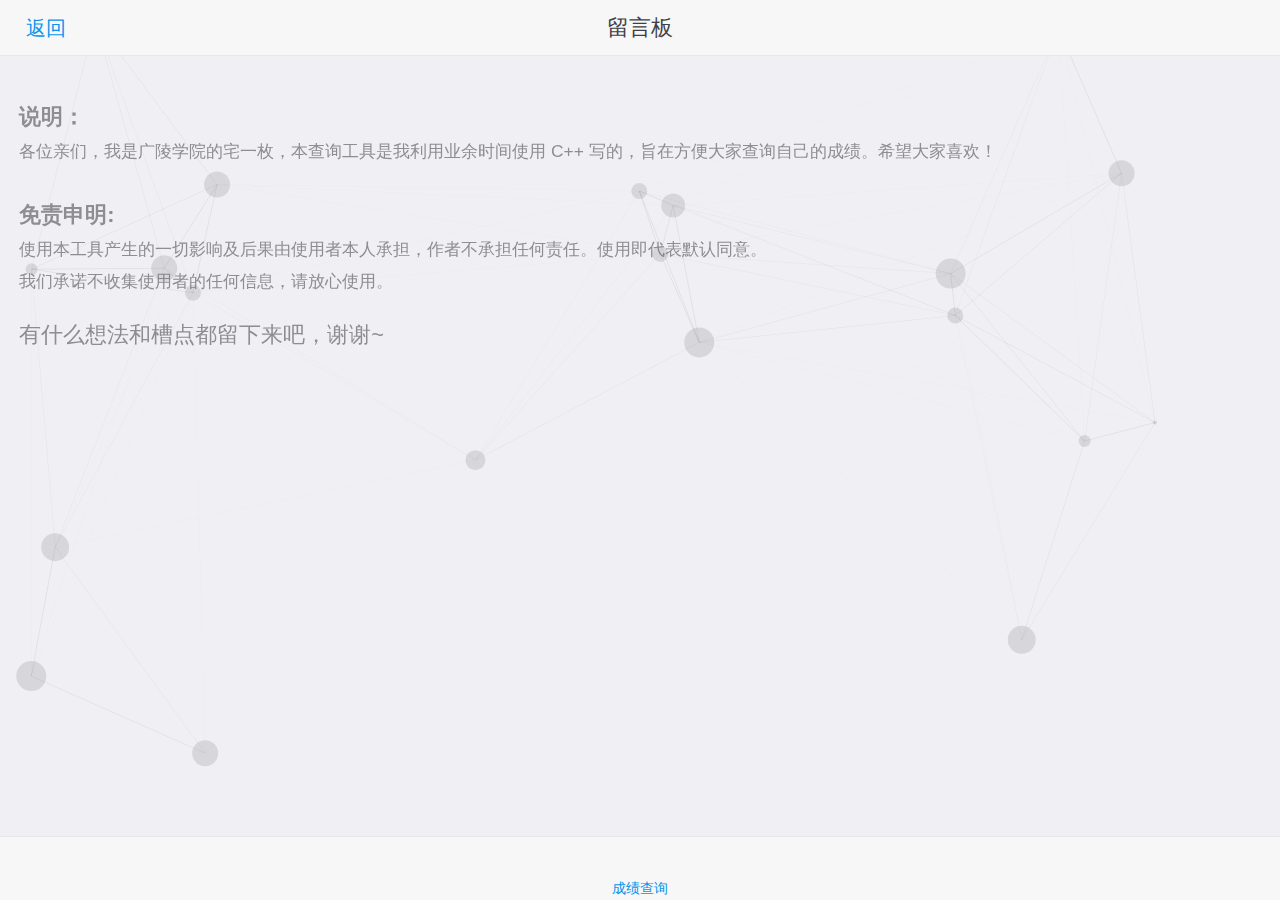
==== Web/Comments.html @ 9ed2dde1 "升级可以迁移到不同学校" ====
<!DOCTYPE html>
<html>
<head>
<meta charset="gb2312">
<meta http-equiv="X-UA-Compatible" content="IE=edge">
<title>���԰� - iEdon URP�������</title>
<meta name="viewport" content="initial-scale=1, maximum-scale=1">
<link rel="shortcut icon" href="/favicon.ico">
<meta name="apple-mobile-web-app-capable" content="yes">
<meta name="apple-mobile-web-app-status-bar-style" content="black">
<link rel="stylesheet" href="css/sm.min.css">
<link rel="stylesheet" href="css/sm-extend.min.css">
</head>
<body>
<div class="page-group">
	<div class="page">
		<header class="bar bar-nav">
		<button class="button button-link button-nav pull-left">
		<span class="icon icon-left"></span><a href="index.cgi">����</a></button>
		<h1 class="title">���԰�</h1>
		</header>
		<nav class="bar bar-tab">
		<a class="tab-item external active" href="index.cgi">
		<span class="icon icon-star"></span>
		<span class="tab-label">�ɼ���ѯ</span>
		</a>
		</nav>
		<canvas id="i_canvas" style="position:absolute;top:0;left:0;right:0;bottom:0"></canvas>
		<div class="content" style="opacity: 0.75;z-index:9999">
		<div class="content-block" style="overflow: hidden">
			<b>˵����</b><br />
			<small>��λ���ǣ����ǹ���ѧԺ��լһö������ѯ������������ҵ��ʱ��ʹ�� C++ д�ģ�ּ�ڷ����Ҳ�ѯ�Լ��ĳɼ���ϣ�����ϲ����</small>
			<br /><br />
			<b>��������:</b><br />
			<small>
			ʹ�ñ����߲�����һ��Ӱ�켰�����ʹ���߱��˳е������߲��е��κ����Ρ�ʹ�ü�����Ĭ��ͬ�⡣<br />
			���ǳ�ŵ���ռ�ʹ���ߵ��κ���Ϣ�������ʹ�á�<br />
			</small>
			<p>��ʲô�뷨�Ͳ۵㶼�������ɣ�лл~</p>
			<div class="external">
				<!-- ��˵���ۿ� start -->
				<div class="ds-thread" data-thread-key="1" data-title="���԰� - ����ѧԺ����ϵͳ" data-url="https://home.iedon.com/Comments.html"></div>
				<!-- ��˵���ۿ� end -->
				<!-- ��˵����JS���� start (һ����ҳֻ�����һ��) -->
				<script type="text/javascript">
				var duoshuoQuery = {short_name:"glxycf"};
					(function() {
						var ds = document.createElement('script');
						ds.type = 'text/javascript';ds.async = true;
						ds.src = (document.location.protocol == 'https:' ? 'https:' : 'http:') + '//static.duoshuo.com/embed.js';
						ds.charset = 'UTF-8';
						(document.getElementsByTagName('head')[0] 
						 || document.getElementsByTagName('body')[0]).appendChild(ds);
					})();
					</script>
				<!-- ��˵����JS���� end -->
			</div>
		</div>
	</div>
</div>
<script type='text/javascript' src='js/zepto.min.js' charset='utf-8'></script>
<script type='text/javascript' src='js/sm.min.js' charset='utf-8'></script>
<script type='text/javascript' src='js/sm-extend.min.js' charset='utf-8'></script>
<script type='text/javascript' src='js/URPScoreHelper.js' charset='gb2312'></script>
</body>
</html>
---- Web/css/sm-extend.min.css ----
/*!
 * =====================================================
 * SUI Mobile - http://m.sui.taobao.org/
 *
 * =====================================================
 */.photo-browser{position:absolute;left:0;top:0;width:100%;height:100%;z-index:10500}.photo-browser .bar-tab .tab-item .icon{width:14px;height:14px;margin-top:-5px}.photo-browser .bar-tab~.photo-browser-captions{bottom:52px;-webkit-transform:translate3d(0,0,0);transform:translate3d(0,0,0)}.photo-browser.photo-browser-in{display:block;-webkit-animation:photoBrowserIn .4s forwards;animation:photoBrowserIn .4s forwards}.photo-browser.photo-browser-out{display:block;-webkit-animation:photoBrowserOut .4s forwards;animation:photoBrowserOut .4s forwards}html.with-statusbar-overlay .photo-browser{height:-webkit-calc(100% - 1rem);height:calc(100% - 1rem);top:1rem}.popup>.photo-browser .navbar,.popup>.photo-browser .toolbar,body>.photo-browser .navbar,body>.photo-browser .toolbar{-webkit-transform:translate3d(0,0,0);transform:translate3d(0,0,0)}.photo-browser .page[data-page=photo-browser-slides]{background:0 0}.photo-browser .page{box-sizing:border-box;position:absolute;left:0;top:0;width:100%;height:100%;background:#efeff4}.photo-browser .view{overflow:hidden;box-sizing:border-box;position:relative;width:100%;height:100%;z-index:5000}.page[data-page=photo-browser-slides] .toolbar a{color:#4cd964}.photo-browser-popup{background:0 0}.photo-browser .navbar,.photo-browser .toolbar,.view[data-page=photo-browser-slides] .navbar,.view[data-page=photo-browser-slides] .toolbar{background:rgba(247,247,247,.95);-webkit-transition:.4s;transition:.4s}.view[data-page=photo-browser-slides] .page[data-page=photo-browser-slides] .navbar,.view[data-page=photo-browser-slides] .page[data-page=photo-browser-slides] .toolbar{-webkit-transform:translate3d(0,0,0);transform:translate3d(0,0,0)}.photo-browser-exposed .navbar,.photo-browser-exposed .toolbar{opacity:0;visibility:hidden;pointer-events:none}.photo-browser-exposed .photo-browser-swiper-container{background:#000}.photo-browser-of{margin:0 .25rem}.photo-browser-captions{pointer-events:none;position:absolute;left:0;width:100%;bottom:0;z-index:10;opacity:1;-webkit-transition:.4s;transition:.4s}.photo-browser-captions.photo-browser-captions-exposed{opacity:0}.toolbar~.photo-browser-captions{bottom:2.2rem;-webkit-transform:translate3d(0,0,0);transform:translate3d(0,0,0)}.photo-browser-exposed .toolbar~.photo-browser-captions{-webkit-transform:translate3d(0,2.2rem,0);transform:translate3d(0,2.2rem,0)}.toolbar~.photo-browser-captions.photo-browser-captions-exposed{transformt:ranslate3d(0,0,0)}.photo-browser-caption{box-sizing:border-box;-webkit-transition:.3s;transition:.3s;position:absolute;bottom:0;left:0;opacity:0;padding:.2rem .25px;width:100%;text-align:center;color:#fff;background:rgba(0,0,0,.8)}.photo-browser-caption:empty{display:none}.photo-browser-caption.photo-browser-caption-active{opacity:1}.photo-browser-captions-light .photo-browser-caption{background:rgba(255,255,255,.8);color:#3d4145}.photo-browser-exposed .photo-browser-caption{color:#fff;background:rgba(0,0,0,.8)}.photo-browser-swiper-container{position:absolute;left:0;top:0;width:100%;height:100%;overflow:hidden;background:#fff;-webkit-transition:.4s;transition:.4s}.photo-browser-swiper-wrapper{position:absolute;left:0;top:0;width:100%;height:100%;padding:0;display:-webkit-box;display:-webkit-flex;display:flex}.photo-browser-link-inactive{opacity:.3}.photo-browser-slide{width:100%;height:100%;position:relative;overflow:hidden;display:-webkit-box;display:-webkit-flex;display:flex;-webkit-box-pack:center;-webkit-justify-content:center;justify-content:center;-webkit-box-align:center;-webkit-align-items:center;align-items:center;-webkit-flex-shrink:0;flex-shrink:0;box-sizing:border-box}.photo-browser-slide.transitioning{-webkit-transition:.4s;transition:.4s}.photo-browser-slide span.photo-browser-zoom-container{width:100%;text-align:center;display:none}.photo-browser-slide img{width:auto;height:auto;max-width:100%;max-height:100%;display:none}.photo-browser-slide.swiper-slide-active span.photo-browser-zoom-container,.photo-browser-slide.swiper-slide-next span.photo-browser-zoom-container,.photo-browser-slide.swiper-slide-prev span.photo-browser-zoom-container{display:block}.photo-browser-slide.swiper-slide-active img,.photo-browser-slide.swiper-slide-next img,.photo-browser-slide.swiper-slide-prev img{display:inline}.photo-browser-slide.swiper-slide-active.photo-browser-slide-lazy .preloader,.photo-browser-slide.swiper-slide-next.photo-browser-slide-lazy .preloader,.photo-browser-slide.swiper-slide-prev.photo-browser-slide-lazy .preloader{display:block}.photo-browser-slide iframe{width:100%;height:100%}.photo-browser-slide .preloader{display:none;position:absolute;width:2.1rem;height:2.1rem;margin-left:-2.1rem;margin-top:-2.1rem;left:50%;top:50%}.photo-browser-dark .navbar,.photo-browser-dark .toolbar{background:rgba(30,30,30,.8);color:#fff}.photo-browser-dark .navbar:before,.photo-browser-dark .toolbar:before{display:none}.photo-browser-dark .navbar:after,.photo-browser-dark .toolbar:after{display:none}.photo-browser-dark .navbar a,.photo-browser-dark .toolbar a{color:#fff}.photo-browser-dark .photo-browser-swiper-container{background:#000}@-webkit-keyframes photoBrowserIn{0%{-webkit-transform:translate3d(0,0,0) scale(.5);transform:translate3d(0,0,0) scale(.5);opacity:0}100%{-webkit-transform:translate3d(0,0,0) scale(1);transform:translate3d(0,0,0) scale(1);opacity:1}}@keyframes photoBrowserIn{0%{-webkit-transform:translate3d(0,0,0) scale(.5);transform:translate3d(0,0,0) scale(.5);opacity:0}100%{-webkit-transform:translate3d(0,0,0) scale(1);transform:translate3d(0,0,0) scale(1);opacity:1}}@-webkit-keyframes photoBrowserOut{0%{-webkit-transform:translate3d(0,0,0) scale(1);transform:translate3d(0,0,0) scale(1);opacity:1}100%{-webkit-transform:translate3d(0,0,0) scale(.5);transform:translate3d(0,0,0) scale(.5);opacity:0}}@keyframes photoBrowserOut{0%{-webkit-transform:translate3d(0,0,0) scale(1);transform:translate3d(0,0,0) scale(1);opacity:1}100%{-webkit-transform:translate3d(0,0,0) scale(.5);transform:translate3d(0,0,0) scale(.5);opacity:0}}.swiper-container{margin:0 auto;position:relative;overflow:hidden;padding-bottom:30px;z-index:1}.swiper-container-no-flexbox .swiper-slide{float:left}.swiper-container-vertical>.swiper-wrapper{-webkit-box-orient:vertical;-webkit-flex-direction:column;flex-direction:column}.swiper-wrapper{position:relative;width:100%;height:100%;z-index:1;display:-webkit-box;display:-webkit-flex;display:flex;-webkit-transform-style:preserve-3d;-ms-transform-style:preserve-3d;transform-style:preserve-3d;-webkit-transition-property:-webkit-transform;transition-property:transform;box-sizing:content-box}.swiper-container-android .swiper-slide,.swiper-wrapper{-webkit-transform:translate3d(0,0,0);transform:translate3d(0,0,0)}.swiper-container-multirow>.swiper-wrapper{-webkit-box-lines:multiple;-moz-box-lines:multiple;-ms-fles-wrap:wrap;-webkit-flex-wrap:wrap;flex-wrap:wrap}.swiper-container-free-mode>.swiper-wrapper{-webkit-transition-timing-function:ease-out;transition-timing-function:ease-out;margin:0 auto}.swiper-slide{-webkit-transform-style:preserve-3d;-ms-transform-style:preserve-3d;transform-style:preserve-3d;-webkit-flex-shrink:0;-ms-flex:0 0 auto;-webkit-flex-shrink:0;flex-shrink:0;width:100%;height:100%;position:relative}.swiper-container .swiper-notification{position:absolute;left:0;top:0;pointer-events:none;opacity:0;z-index:-1000}.swiper-wp8-horizontal{touch-action:pan-y}.swiper-wp8-vertical{touch-action:pan-x}.swiper-button-next,.swiper-button-prev{position:absolute;top:50%;width:27px;height:44px;margin-top:-22px;z-index:10;cursor:pointer;background-size:27px 44px;background-position:center;background-repeat:no-repeat}.swiper-button-next.swiper-button-disabled,.swiper-button-prev.swiper-button-disabled{opacity:.35;cursor:auto;pointer-events:none}.swiper-button-prev,.swiper-container-rtl .swiper-button-next{background-image:url("data:image/svg+xml;charset=utf-8,%3Csvg%20xmlns%3D'http%3A%2F%2Fwww.w3.org%2F2000%2Fsvg'%20viewBox%3D'0%200%2027%2044'%3E%3Cpath%20d%3D'M0%2C22L22%2C0l2.1%2C2.1L4.2%2C22l19.9%2C19.9L22%2C44L0%2C22L0%2C22L0%2C22z'%20fill%3D'%23007aff'%2F%3E%3C%2Fsvg%3E");left:10px;right:auto}.swiper-button-next,.swiper-container-rtl .swiper-button-prev{background-image:url("data:image/svg+xml;charset=utf-8,%3Csvg%20xmlns%3D'http%3A%2F%2Fwww.w3.org%2F2000%2Fsvg'%20viewBox%3D'0%200%2027%2044'%3E%3Cpath%20d%3D'M27%2C22L27%2C22L5%2C44l-2.1-2.1L22.8%2C22L2.9%2C2.1L5%2C0L27%2C22L27%2C22z'%20fill%3D'%23007aff'%2F%3E%3C%2Fsvg%3E");right:10px;left:auto}.swiper-pagination{position:absolute;text-align:center;-webkit-transition:.3s;transition:.3s;-webkit-transform:translate3d(0,0,0);transform:translate3d(0,0,0);z-index:10}.swiper-pagination.swiper-pagination-hidden{opacity:0}.swiper-pagination-bullet{width:8px;height:8px;display:inline-block;border-radius:100%;background:#000;opacity:.2}.swiper-pagination-bullet-active{opacity:1;background:#007aff}.swiper-container-vertical>.swiper-pagination{right:10px;top:50%;-webkit-transform:translate3d(0,-50%,0);transform:translate3d(0,-50%,0)}.swiper-container-vertical>.swiper-pagination .swiper-pagination-bullet{margin:5px 0;display:block}.swiper-container-horizontal>.swiper-pagination{bottom:10px;left:0;width:100%}.swiper-container-horizontal>.swiper-pagination .swiper-pagination-bullet{margin:0 5px}.swiper-container-3d{-webkit-perspective:1200px;-o-perspective:1200px;perspective:1200px}.swiper-container-3d .swiper-cube-shadow,.swiper-container-3d .swiper-slide,.swiper-container-3d .swiper-slide-shadow-bottom,.swiper-container-3d .swiper-slide-shadow-left,.swiper-container-3d .swiper-slide-shadow-right,.swiper-container-3d .swiper-slide-shadow-top,.swiper-container-3d .swiper-wrapper{-webkit-transform-style:preserve-3d;-ms-transform-style:preserve-3d;transform-style:preserve-3d}.swiper-container-3d .swiper-slide-shadow-bottom,.swiper-container-3d .swiper-slide-shadow-left,.swiper-container-3d .swiper-slide-shadow-right,.swiper-container-3d .swiper-slide-shadow-top{position:absolute;left:0;top:0;width:100%;height:100%;pointer-events:none;z-index:10}.swiper-container-3d .swiper-slide-shadow-left{background-image:-webkit-gradient(linear,left top,right top,from(rgba(0,0,0,.5)),to(rgba(0,0,0,0)));background-image:-webkit-linear-gradient(right,rgba(0,0,0,.5),rgba(0,0,0,0));background-image:linear-gradient(to left,rgba(0,0,0,.5),rgba(0,0,0,0))}.swiper-container-3d .swiper-slide-shadow-right{background-image:-webkit-gradient(linear,right top,left top,from(rgba(0,0,0,.5)),to(rgba(0,0,0,0)));background-image:-webkit-linear-gradient(left,rgba(0,0,0,.5),rgba(0,0,0,0));background-image:linear-gradient(to right,rgba(0,0,0,.5),rgba(0,0,0,0))}.swiper-container-3d .swiper-slide-shadow-top{background-image:-webkit-gradient(linear,left top,left bottom,from(rgba(0,0,0,.5)),to(rgba(0,0,0,0)));background-image:-webkit-linear-gradient(bottom,rgba(0,0,0,.5),rgba(0,0,0,0));background-image:linear-gradient(to top,rgba(0,0,0,.5),rgba(0,0,0,0))}.swiper-container-3d .swiper-slide-shadow-bottom{background-image:-webkit-gradient(linear,left bottom,left top,from(rgba(0,0,0,.5)),to(rgba(0,0,0,0)));background-image:-webkit-linear-gradient(top,rgba(0,0,0,.5),rgba(0,0,0,0));background-image:linear-gradient(to bottom,rgba(0,0,0,.5),rgba(0,0,0,0))}.swiper-container-coverflow .swiper-wrapper{-ms-perspective:1200px}.swiper-container-fade.swiper-container-free-mode .swiper-slide{-webkit-transition-timing-function:ease-out;transition-timing-function:ease-out}.swiper-container-fade .swiper-slide{pointer-events:none}.swiper-container-fade .swiper-slide-active{pointer-events:auto}.swiper-container-cube{overflow:visible}.swiper-container-cube .swiper-slide{pointer-events:none;visibility:hidden;-webkit-transform-origin:0 0;transform-origin:0 0;-webkit-backface-visibility:hidden;-ms-backface-visibility:hidden;backface-visibility:hidden;width:100%;height:100%}.swiper-container-cube.swiper-container-rtl .swiper-slide{-webkit-transform-origin:100% 0;transform-origin:100% 0}.swiper-container-cube .swiper-slide-active,.swiper-container-cube .swiper-slide-next,.swiper-container-cube .swiper-slide-next+.swiper-slide,.swiper-container-cube .swiper-slide-prev{pointer-events:auto;visibility:visible}.swiper-container-cube .swiper-cube-shadow{position:absolute;left:0;bottom:0;width:100%;height:100%;background:#000;opacity:.6;-webkit-filter:blur(50px);filter:blur(50px)}.swiper-container-cube.swiper-container-vertical .swiper-cube-shadow{z-index:0}.swiper-scrollbar{border-radius:10px;position:relative;-ms-touch-action:none;background:rgba(0,0,0,.1)}.swiper-container-horizontal>.swiper-scrollbar{position:absolute;left:1%;bottom:3px;z-index:50;height:5px;width:98%}.swiper-container-vertical>.swiper-scrollbar{position:absolute;right:3px;top:1%;z-index:50;width:5px;height:98%}.swiper-scrollbar-drag{height:100%;width:100%;position:relative;background:rgba(0,0,0,.5);border-radius:10px;left:0;top:0}.swiper-scrollbar-cursor-drag{cursor:move}.swiper-slide .preloader{width:42px;height:42px;position:absolute;left:50%;top:50%;margin-left:-21px;margin-top:-21px;z-index:10}.swiper-slide img{display:block}
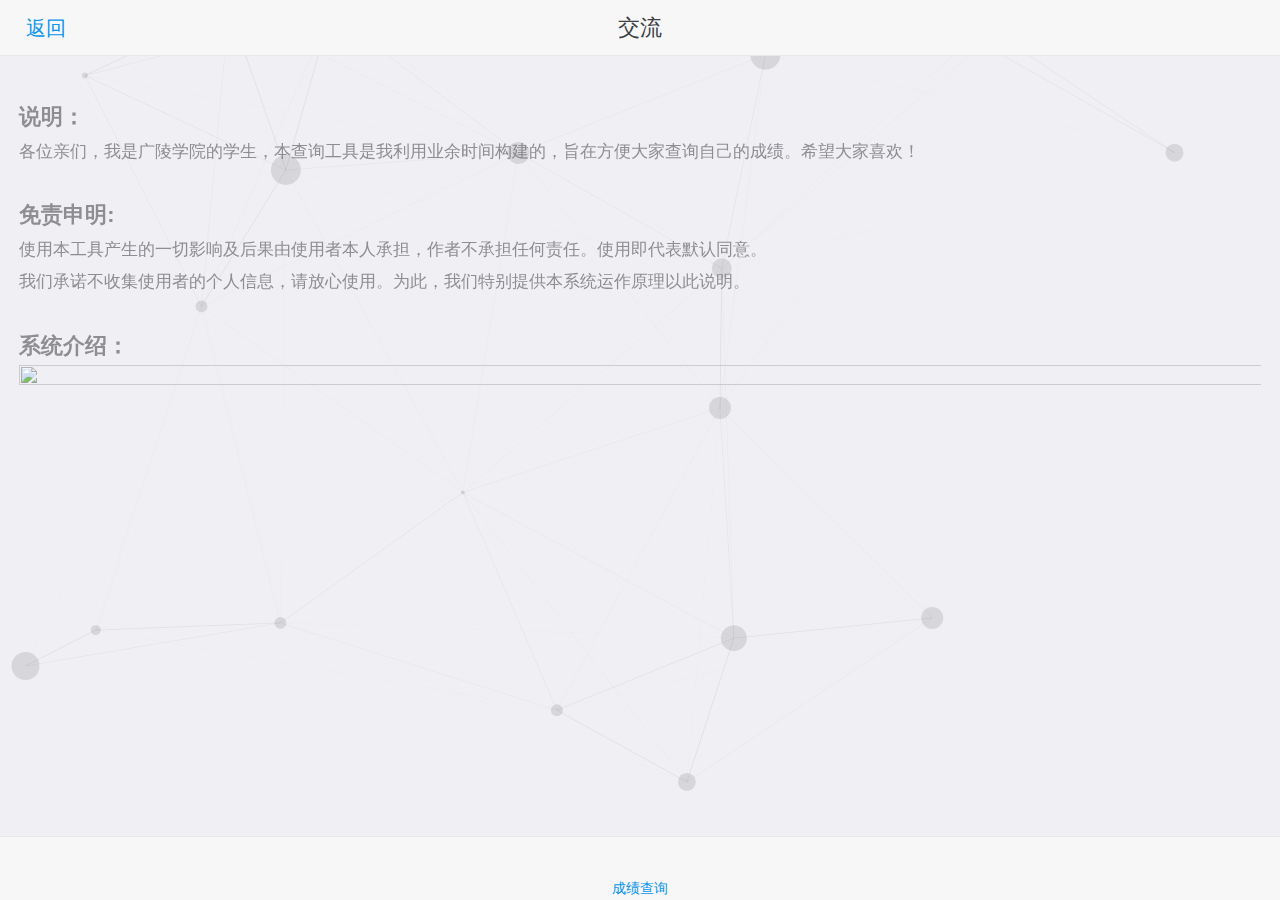
==== commit 08ba867d: "修复BUG" ====
--- a/Web/Comments.html
+++ b/Web/Comments.html
@@ -3,7 +3,7 @@
 <head>
 <meta charset="gb2312">
 <meta http-equiv="X-UA-Compatible" content="IE=edge">
-<title>���԰� - iEdon URP�������</title>
+<title>���� - Ψ��С����</title>
 <meta name="viewport" content="initial-scale=1, maximum-scale=1">
 <link rel="shortcut icon" href="/favicon.ico">
 <meta name="apple-mobile-web-app-capable" content="yes">
@@ -16,8 +16,8 @@
 	<div class="page">
 		<header class="bar bar-nav">
 		<button class="button button-link button-nav pull-left">
-		<span class="icon icon-left"></span><a href="index.cgi">����</a></button>
-		<h1 class="title">���԰�</h1>
+		<span class="icon icon-left"></span><a class="external" href="index.cgi">����</a></button>
+		<h1 class="title">����</h1>
 		</header>
 		<nav class="bar bar-tab">
 		<a class="tab-item external active" href="index.cgi">
@@ -29,38 +29,38 @@
 		<div class="content" style="opacity: 0.75;z-index:9999">
 		<div class="content-block" style="overflow: hidden">
 			<b>˵����</b><br />
-			<small>��λ���ǣ����ǹ���ѧԺ��լһö������ѯ������������ҵ��ʱ��ʹ�� C++ д�ģ�ּ�ڷ����Ҳ�ѯ�Լ��ĳɼ���ϣ�����ϲ����</small>
+			<small>��λ���ǣ����ǹ���ѧԺ��ѧ��������ѯ������������ҵ��ʱ�乹���ģ�ּ�ڷ����Ҳ�ѯ�Լ��ĳɼ���ϣ�����ϲ����</small>
 			<br /><br />
 			<b>��������:</b><br />
 			<small>
 			ʹ�ñ����߲�����һ��Ӱ�켰�����ʹ���߱��˳е������߲��е��κ����Ρ�ʹ�ü�����Ĭ��ͬ�⡣<br />
-			���ǳ�ŵ���ռ�ʹ���ߵ��κ���Ϣ�������ʹ�á�<br />
+			���ǳ�ŵ���ռ�ʹ���ߵĸ�����Ϣ�������ʹ�á�Ϊ�ˣ������ر��ṩ��ϵͳ����ԭ���Դ�˵����<br />
 			</small>
+			<br />
+			<b>ϵͳ���ܣ�</b><br />
+			<a href="/WORKING.png"><img src="/WORKING.png" height="651" width="1350" style="display:inline-block;height:auto;max-width:100%"/></a>
+			<br />
 			<p>��ʲô�뷨�Ͳ۵㶼�������ɣ�лл~</p>
 			<div class="external">
-				<!-- ��˵���ۿ� start -->
-				<div class="ds-thread" data-thread-key="1" data-title="���԰� - ����ѧԺ����ϵͳ" data-url="https://home.iedon.com/Comments.html"></div>
-				<!-- ��˵���ۿ� end -->
-				<!-- ��˵����JS���� start (һ����ҳֻ�����һ��) -->
-				<script type="text/javascript">
-				var duoshuoQuery = {short_name:"glxycf"};
-					(function() {
-						var ds = document.createElement('script');
-						ds.type = 'text/javascript';ds.async = true;
-						ds.src = (document.location.protocol == 'https:' ? 'https:' : 'http:') + '//static.duoshuo.com/embed.js';
-						ds.charset = 'UTF-8';
-						(document.getElementsByTagName('head')[0] 
-						 || document.getElementsByTagName('body')[0]).appendChild(ds);
-					})();
-					</script>
-				<!-- ��˵����JS���� end -->
+				<div id="cloud-tie-wrapper" class="cloud-tie-wrapper" style="z-index:999999"></div>
+				<script src="https://img1.cache.netease.com/f2e/tie/yun/sdk/loader.js"></script>
+				<script>
+				  var cloudTieConfig = {
+					url: document.location.href, 
+					sourceId: "",
+					productKey: "d6d8e1908d684c82a6154ee32f52dc61",
+					target: "cloud-tie-wrapper"
+				  };
+				  var yunManualLoad = true;
+				  Tie.loader("aHR0cHM6Ly9hcGkuZ2VudGllLjE2My5jb20vbW9iaWxlL2xpdmVzY3JpcHQuaHRtbA==", true);
+				</script>
 			</div>
 		</div>
 	</div>
 </div>
 <script type='text/javascript' src='js/zepto.min.js' charset='utf-8'></script>
+<script type='text/javascript' src='js/URPScoreHelper.js' charset='gb2312'></script>
 <script type='text/javascript' src='js/sm.min.js' charset='utf-8'></script>
 <script type='text/javascript' src='js/sm-extend.min.js' charset='utf-8'></script>
-<script type='text/javascript' src='js/URPScoreHelper.js' charset='gb2312'></script>
 </body>
 </html>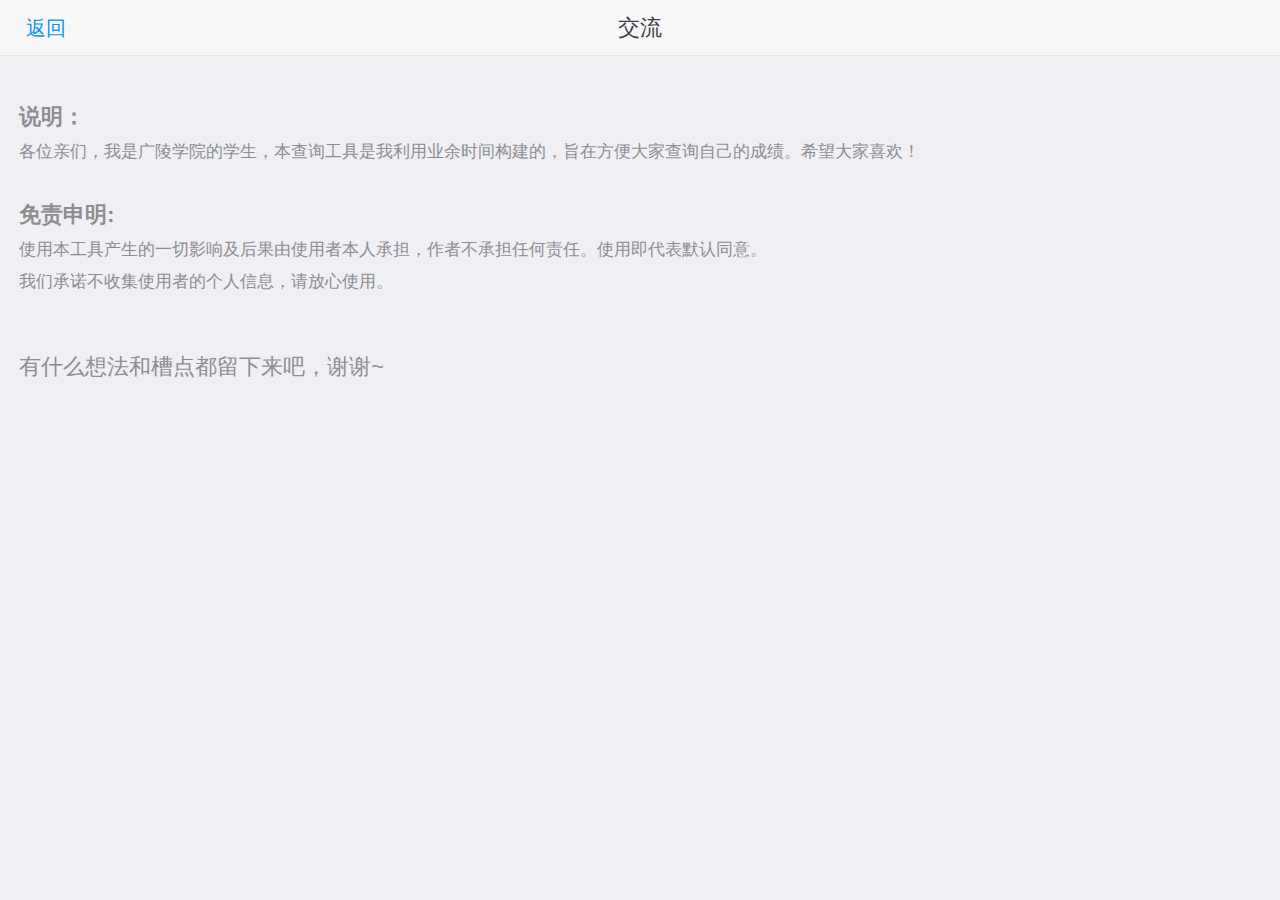
==== commit 46a46509: "优化结构" ====
--- a/Web/Comments.html
+++ b/Web/Comments.html
@@ -19,13 +19,6 @@
 		<span class="icon icon-left"></span><a class="external" href="index.cgi">����</a></button>
 		<h1 class="title">����</h1>
 		</header>
-		<nav class="bar bar-tab">
-		<a class="tab-item external active" href="index.cgi">
-		<span class="icon icon-star"></span>
-		<span class="tab-label">�ɼ���ѯ</span>
-		</a>
-		</nav>
-		<canvas id="i_canvas" style="position:absolute;top:0;left:0;right:0;bottom:0"></canvas>
 		<div class="content" style="opacity: 0.75;z-index:9999">
 		<div class="content-block" style="overflow: hidden">
 			<b>˵����</b><br />
@@ -34,27 +27,15 @@
 			<b>��������:</b><br />
 			<small>
 			ʹ�ñ����߲�����һ��Ӱ�켰�����ʹ���߱��˳е������߲��е��κ����Ρ�ʹ�ü�����Ĭ��ͬ�⡣<br />
-			���ǳ�ŵ���ռ�ʹ���ߵĸ�����Ϣ�������ʹ�á�Ϊ�ˣ������ر��ṩ��ϵͳ����ԭ���Դ�˵����<br />
+			���ǳ�ŵ���ռ�ʹ���ߵĸ�����Ϣ�������ʹ�á�<br />
 			</small>
 			<br />
-			<b>ϵͳ���ܣ�</b><br />
-			<a href="/WORKING.png"><img src="/WORKING.png" height="651" width="1350" style="display:inline-block;height:auto;max-width:100%"/></a>
-			<br />
 			<p>��ʲô�뷨�Ͳ۵㶼�������ɣ�лл~</p>
-			<div class="external">
-				<div id="cloud-tie-wrapper" class="cloud-tie-wrapper" style="z-index:999999"></div>
-				<script src="https://img1.cache.netease.com/f2e/tie/yun/sdk/loader.js"></script>
-				<script>
-				  var cloudTieConfig = {
-					url: document.location.href, 
-					sourceId: "",
-					productKey: "d6d8e1908d684c82a6154ee32f52dc61",
-					target: "cloud-tie-wrapper"
-				  };
-				  var yunManualLoad = true;
-				  Tie.loader("aHR0cHM6Ly9hcGkuZ2VudGllLjE2My5jb20vbW9iaWxlL2xpdmVzY3JpcHQuaHRtbA==", true);
-				</script>
-			</div>
+			<!--WAP��-->
+			<div id="SOHUCS" sid="COMMENTS" ></div>
+			<script id="changyan_mobile_js" charset="utf-8" type="text/javascript" 
+			src="http://changyan.sohu.com/upload/mobile/wap-js/changyan_mobile.js?client_id=cyt4tiNNC&conf=prod_e775fafab508641476182f98d67ee4b6">
+			</script>
 		</div>
 	</div>
 </div>
--- a/Web/css/sm-extend.min.css
+++ b/Web/css/sm-extend.min.css
@@ -1,6 +1 @@
-/*!
- * =====================================================
- * SUI Mobile - http://m.sui.taobao.org/
- *
- * =====================================================
- */.photo-browser{position:absolute;left:0;top:0;width:100%;height:100%;z-index:10500}.photo-browser .bar-tab .tab-item .icon{width:14px;height:14px;margin-top:-5px}.photo-browser .bar-tab~.photo-browser-captions{bottom:52px;-webkit-transform:translate3d(0,0,0);transform:translate3d(0,0,0)}.photo-browser.photo-browser-in{display:block;-webkit-animation:photoBrowserIn .4s forwards;animation:photoBrowserIn .4s forwards}.photo-browser.photo-browser-out{display:block;-webkit-animation:photoBrowserOut .4s forwards;animation:photoBrowserOut .4s forwards}html.with-statusbar-overlay .photo-browser{height:-webkit-calc(100% - 1rem);height:calc(100% - 1rem);top:1rem}.popup>.photo-browser .navbar,.popup>.photo-browser .toolbar,body>.photo-browser .navbar,body>.photo-browser .toolbar{-webkit-transform:translate3d(0,0,0);transform:translate3d(0,0,0)}.photo-browser .page[data-page=photo-browser-slides]{background:0 0}.photo-browser .page{box-sizing:border-box;position:absolute;left:0;top:0;width:100%;height:100%;background:#efeff4}.photo-browser .view{overflow:hidden;box-sizing:border-box;position:relative;width:100%;height:100%;z-index:5000}.page[data-page=photo-browser-slides] .toolbar a{color:#4cd964}.photo-browser-popup{background:0 0}.photo-browser .navbar,.photo-browser .toolbar,.view[data-page=photo-browser-slides] .navbar,.view[data-page=photo-browser-slides] .toolbar{background:rgba(247,247,247,.95);-webkit-transition:.4s;transition:.4s}.view[data-page=photo-browser-slides] .page[data-page=photo-browser-slides] .navbar,.view[data-page=photo-browser-slides] .page[data-page=photo-browser-slides] .toolbar{-webkit-transform:translate3d(0,0,0);transform:translate3d(0,0,0)}.photo-browser-exposed .navbar,.photo-browser-exposed .toolbar{opacity:0;visibility:hidden;pointer-events:none}.photo-browser-exposed .photo-browser-swiper-container{background:#000}.photo-browser-of{margin:0 .25rem}.photo-browser-captions{pointer-events:none;position:absolute;left:0;width:100%;bottom:0;z-index:10;opacity:1;-webkit-transition:.4s;transition:.4s}.photo-browser-captions.photo-browser-captions-exposed{opacity:0}.toolbar~.photo-browser-captions{bottom:2.2rem;-webkit-transform:translate3d(0,0,0);transform:translate3d(0,0,0)}.photo-browser-exposed .toolbar~.photo-browser-captions{-webkit-transform:translate3d(0,2.2rem,0);transform:translate3d(0,2.2rem,0)}.toolbar~.photo-browser-captions.photo-browser-captions-exposed{transformt:ranslate3d(0,0,0)}.photo-browser-caption{box-sizing:border-box;-webkit-transition:.3s;transition:.3s;position:absolute;bottom:0;left:0;opacity:0;padding:.2rem .25px;width:100%;text-align:center;color:#fff;background:rgba(0,0,0,.8)}.photo-browser-caption:empty{display:none}.photo-browser-caption.photo-browser-caption-active{opacity:1}.photo-browser-captions-light .photo-browser-caption{background:rgba(255,255,255,.8);color:#3d4145}.photo-browser-exposed .photo-browser-caption{color:#fff;background:rgba(0,0,0,.8)}.photo-browser-swiper-container{position:absolute;left:0;top:0;width:100%;height:100%;overflow:hidden;background:#fff;-webkit-transition:.4s;transition:.4s}.photo-browser-swiper-wrapper{position:absolute;left:0;top:0;width:100%;height:100%;padding:0;display:-webkit-box;display:-webkit-flex;display:flex}.photo-browser-link-inactive{opacity:.3}.photo-browser-slide{width:100%;height:100%;position:relative;overflow:hidden;display:-webkit-box;display:-webkit-flex;display:flex;-webkit-box-pack:center;-webkit-justify-content:center;justify-content:center;-webkit-box-align:center;-webkit-align-items:center;align-items:center;-webkit-flex-shrink:0;flex-shrink:0;box-sizing:border-box}.photo-browser-slide.transitioning{-webkit-transition:.4s;transition:.4s}.photo-browser-slide span.photo-browser-zoom-container{width:100%;text-align:center;display:none}.photo-browser-slide img{width:auto;height:auto;max-width:100%;max-height:100%;display:none}.photo-browser-slide.swiper-slide-active span.photo-browser-zoom-container,.photo-browser-slide.swiper-slide-next span.photo-browser-zoom-container,.photo-browser-slide.swiper-slide-prev span.photo-browser-zoom-container{display:block}.photo-browser-slide.swiper-slide-active img,.photo-browser-slide.swiper-slide-next img,.photo-browser-slide.swiper-slide-prev img{display:inline}.photo-browser-slide.swiper-slide-active.photo-browser-slide-lazy .preloader,.photo-browser-slide.swiper-slide-next.photo-browser-slide-lazy .preloader,.photo-browser-slide.swiper-slide-prev.photo-browser-slide-lazy .preloader{display:block}.photo-browser-slide iframe{width:100%;height:100%}.photo-browser-slide .preloader{display:none;position:absolute;width:2.1rem;height:2.1rem;margin-left:-2.1rem;margin-top:-2.1rem;left:50%;top:50%}.photo-browser-dark .navbar,.photo-browser-dark .toolbar{background:rgba(30,30,30,.8);color:#fff}.photo-browser-dark .navbar:before,.photo-browser-dark .toolbar:before{display:none}.photo-browser-dark .navbar:after,.photo-browser-dark .toolbar:after{display:none}.photo-browser-dark .navbar a,.photo-browser-dark .toolbar a{color:#fff}.photo-browser-dark .photo-browser-swiper-container{background:#000}@-webkit-keyframes photoBrowserIn{0%{-webkit-transform:translate3d(0,0,0) scale(.5);transform:translate3d(0,0,0) scale(.5);opacity:0}100%{-webkit-transform:translate3d(0,0,0) scale(1);transform:translate3d(0,0,0) scale(1);opacity:1}}@keyframes photoBrowserIn{0%{-webkit-transform:translate3d(0,0,0) scale(.5);transform:translate3d(0,0,0) scale(.5);opacity:0}100%{-webkit-transform:translate3d(0,0,0) scale(1);transform:translate3d(0,0,0) scale(1);opacity:1}}@-webkit-keyframes photoBrowserOut{0%{-webkit-transform:translate3d(0,0,0) scale(1);transform:translate3d(0,0,0) scale(1);opacity:1}100%{-webkit-transform:translate3d(0,0,0) scale(.5);transform:translate3d(0,0,0) scale(.5);opacity:0}}@keyframes photoBrowserOut{0%{-webkit-transform:translate3d(0,0,0) scale(1);transform:translate3d(0,0,0) scale(1);opacity:1}100%{-webkit-transform:translate3d(0,0,0) scale(.5);transform:translate3d(0,0,0) scale(.5);opacity:0}}.swiper-container{margin:0 auto;position:relative;overflow:hidden;padding-bottom:30px;z-index:1}.swiper-container-no-flexbox .swiper-slide{float:left}.swiper-container-vertical>.swiper-wrapper{-webkit-box-orient:vertical;-webkit-flex-direction:column;flex-direction:column}.swiper-wrapper{position:relative;width:100%;height:100%;z-index:1;display:-webkit-box;display:-webkit-flex;display:flex;-webkit-transform-style:preserve-3d;-ms-transform-style:preserve-3d;transform-style:preserve-3d;-webkit-transition-property:-webkit-transform;transition-property:transform;box-sizing:content-box}.swiper-container-android .swiper-slide,.swiper-wrapper{-webkit-transform:translate3d(0,0,0);transform:translate3d(0,0,0)}.swiper-container-multirow>.swiper-wrapper{-webkit-box-lines:multiple;-moz-box-lines:multiple;-ms-fles-wrap:wrap;-webkit-flex-wrap:wrap;flex-wrap:wrap}.swiper-container-free-mode>.swiper-wrapper{-webkit-transition-timing-function:ease-out;transition-timing-function:ease-out;margin:0 auto}.swiper-slide{-webkit-transform-style:preserve-3d;-ms-transform-style:preserve-3d;transform-style:preserve-3d;-webkit-flex-shrink:0;-ms-flex:0 0 auto;-webkit-flex-shrink:0;flex-shrink:0;width:100%;height:100%;position:relative}.swiper-container .swiper-notification{position:absolute;left:0;top:0;pointer-events:none;opacity:0;z-index:-1000}.swiper-wp8-horizontal{touch-action:pan-y}.swiper-wp8-vertical{touch-action:pan-x}.swiper-button-next,.swiper-button-prev{position:absolute;top:50%;width:27px;height:44px;margin-top:-22px;z-index:10;cursor:pointer;background-size:27px 44px;background-position:center;background-repeat:no-repeat}.swiper-button-next.swiper-button-disabled,.swiper-button-prev.swiper-button-disabled{opacity:.35;cursor:auto;pointer-events:none}.swiper-button-prev,.swiper-container-rtl .swiper-button-next{background-image:url("data:image/svg+xml;charset=utf-8,%3Csvg%20xmlns%3D'http%3A%2F%2Fwww.w3.org%2F2000%2Fsvg'%20viewBox%3D'0%200%2027%2044'%3E%3Cpath%20d%3D'M0%2C22L22%2C0l2.1%2C2.1L4.2%2C22l19.9%2C19.9L22%2C44L0%2C22L0%2C22L0%2C22z'%20fill%3D'%23007aff'%2F%3E%3C%2Fsvg%3E");left:10px;right:auto}.swiper-button-next,.swiper-container-rtl .swiper-button-prev{background-image:url("data:image/svg+xml;charset=utf-8,%3Csvg%20xmlns%3D'http%3A%2F%2Fwww.w3.org%2F2000%2Fsvg'%20viewBox%3D'0%200%2027%2044'%3E%3Cpath%20d%3D'M27%2C22L27%2C22L5%2C44l-2.1-2.1L22.8%2C22L2.9%2C2.1L5%2C0L27%2C22L27%2C22z'%20fill%3D'%23007aff'%2F%3E%3C%2Fsvg%3E");right:10px;left:auto}.swiper-pagination{position:absolute;text-align:center;-webkit-transition:.3s;transition:.3s;-webkit-transform:translate3d(0,0,0);transform:translate3d(0,0,0);z-index:10}.swiper-pagination.swiper-pagination-hidden{opacity:0}.swiper-pagination-bullet{width:8px;height:8px;display:inline-block;border-radius:100%;background:#000;opacity:.2}.swiper-pagination-bullet-active{opacity:1;background:#007aff}.swiper-container-vertical>.swiper-pagination{right:10px;top:50%;-webkit-transform:translate3d(0,-50%,0);transform:translate3d(0,-50%,0)}.swiper-container-vertical>.swiper-pagination .swiper-pagination-bullet{margin:5px 0;display:block}.swiper-container-horizontal>.swiper-pagination{bottom:10px;left:0;width:100%}.swiper-container-horizontal>.swiper-pagination .swiper-pagination-bullet{margin:0 5px}.swiper-container-3d{-webkit-perspective:1200px;-o-perspective:1200px;perspective:1200px}.swiper-container-3d .swiper-cube-shadow,.swiper-container-3d .swiper-slide,.swiper-container-3d .swiper-slide-shadow-bottom,.swiper-container-3d .swiper-slide-shadow-left,.swiper-container-3d .swiper-slide-shadow-right,.swiper-container-3d .swiper-slide-shadow-top,.swiper-container-3d .swiper-wrapper{-webkit-transform-style:preserve-3d;-ms-transform-style:preserve-3d;transform-style:preserve-3d}.swiper-container-3d .swiper-slide-shadow-bottom,.swiper-container-3d .swiper-slide-shadow-left,.swiper-container-3d .swiper-slide-shadow-right,.swiper-container-3d .swiper-slide-shadow-top{position:absolute;left:0;top:0;width:100%;height:100%;pointer-events:none;z-index:10}.swiper-container-3d .swiper-slide-shadow-left{background-image:-webkit-gradient(linear,left top,right top,from(rgba(0,0,0,.5)),to(rgba(0,0,0,0)));background-image:-webkit-linear-gradient(right,rgba(0,0,0,.5),rgba(0,0,0,0));background-image:linear-gradient(to left,rgba(0,0,0,.5),rgba(0,0,0,0))}.swiper-container-3d .swiper-slide-shadow-right{background-image:-webkit-gradient(linear,right top,left top,from(rgba(0,0,0,.5)),to(rgba(0,0,0,0)));background-image:-webkit-linear-gradient(left,rgba(0,0,0,.5),rgba(0,0,0,0));background-image:linear-gradient(to right,rgba(0,0,0,.5),rgba(0,0,0,0))}.swiper-container-3d .swiper-slide-shadow-top{background-image:-webkit-gradient(linear,left top,left bottom,from(rgba(0,0,0,.5)),to(rgba(0,0,0,0)));background-image:-webkit-linear-gradient(bottom,rgba(0,0,0,.5),rgba(0,0,0,0));background-image:linear-gradient(to top,rgba(0,0,0,.5),rgba(0,0,0,0))}.swiper-container-3d .swiper-slide-shadow-bottom{background-image:-webkit-gradient(linear,left bottom,left top,from(rgba(0,0,0,.5)),to(rgba(0,0,0,0)));background-image:-webkit-linear-gradient(top,rgba(0,0,0,.5),rgba(0,0,0,0));background-image:linear-gradient(to bottom,rgba(0,0,0,.5),rgba(0,0,0,0))}.swiper-container-coverflow .swiper-wrapper{-ms-perspective:1200px}.swiper-container-fade.swiper-container-free-mode .swiper-slide{-webkit-transition-timing-function:ease-out;transition-timing-function:ease-out}.swiper-container-fade .swiper-slide{pointer-events:none}.swiper-container-fade .swiper-slide-active{pointer-events:auto}.swiper-container-cube{overflow:visible}.swiper-container-cube .swiper-slide{pointer-events:none;visibility:hidden;-webkit-transform-origin:0 0;transform-origin:0 0;-webkit-backface-visibility:hidden;-ms-backface-visibility:hidden;backface-visibility:hidden;width:100%;height:100%}.swiper-container-cube.swiper-container-rtl .swiper-slide{-webkit-transform-origin:100% 0;transform-origin:100% 0}.swiper-container-cube .swiper-slide-active,.swiper-container-cube .swiper-slide-next,.swiper-container-cube .swiper-slide-next+.swiper-slide,.swiper-container-cube .swiper-slide-prev{pointer-events:auto;visibility:visible}.swiper-container-cube .swiper-cube-shadow{position:absolute;left:0;bottom:0;width:100%;height:100%;background:#000;opacity:.6;-webkit-filter:blur(50px);filter:blur(50px)}.swiper-container-cube.swiper-container-vertical .swiper-cube-shadow{z-index:0}.swiper-scrollbar{border-radius:10px;position:relative;-ms-touch-action:none;background:rgba(0,0,0,.1)}.swiper-container-horizontal>.swiper-scrollbar{position:absolute;left:1%;bottom:3px;z-index:50;height:5px;width:98%}.swiper-container-vertical>.swiper-scrollbar{position:absolute;right:3px;top:1%;z-index:50;width:5px;height:98%}.swiper-scrollbar-drag{height:100%;width:100%;position:relative;background:rgba(0,0,0,.5);border-radius:10px;left:0;top:0}.swiper-scrollbar-cursor-drag{cursor:move}.swiper-slide .preloader{width:42px;height:42px;position:absolute;left:50%;top:50%;margin-left:-21px;margin-top:-21px;z-index:10}.swiper-slide img{display:block}+.photo-browser{position:absolute;left:0;top:0;width:100%;height:100%;z-index:10500}.photo-browser .bar-tab .tab-item .icon{width:14px;height:14px;margin-top:-5px}.photo-browser .bar-tab~.photo-browser-captions{bottom:52px;-webkit-transform:translate3d(0,0,0);transform:translate3d(0,0,0)}.photo-browser.photo-browser-in{display:block;-webkit-animation:photoBrowserIn .4s forwards;animation:photoBrowserIn .4s forwards}.photo-browser.photo-browser-out{display:block;-webkit-animation:photoBrowserOut .4s forwards;animation:photoBrowserOut .4s forwards}html.with-statusbar-overlay .photo-browser{height:-webkit-calc(100% - 1rem);height:calc(100% - 1rem);top:1rem}.popup>.photo-browser .navbar,.popup>.photo-browser .toolbar,body>.photo-browser .navbar,body>.photo-browser .toolbar{-webkit-transform:translate3d(0,0,0);transform:translate3d(0,0,0)}.photo-browser .page[data-page=photo-browser-slides]{background:0 0}.photo-browser .page{box-sizing:border-box;position:absolute;left:0;top:0;width:100%;height:100%;background:#efeff4}.photo-browser .view{overflow:hidden;box-sizing:border-box;position:relative;width:100%;height:100%;z-index:5000}.page[data-page=photo-browser-slides] .toolbar a{color:#4cd964}.photo-browser-popup{background:0 0}.photo-browser .navbar,.photo-browser .toolbar,.view[data-page=photo-browser-slides] .navbar,.view[data-page=photo-browser-slides] .toolbar{background:rgba(247,247,247,.95);-webkit-transition:.4s;transition:.4s}.view[data-page=photo-browser-slides] .page[data-page=photo-browser-slides] .navbar,.view[data-page=photo-browser-slides] .page[data-page=photo-browser-slides] .toolbar{-webkit-transform:translate3d(0,0,0);transform:translate3d(0,0,0)}.photo-browser-exposed .navbar,.photo-browser-exposed .toolbar{opacity:0;visibility:hidden;pointer-events:none}.photo-browser-exposed .photo-browser-swiper-container{background:#000}.photo-browser-of{margin:0 .25rem}.photo-browser-captions{pointer-events:none;position:absolute;left:0;width:100%;bottom:0;z-index:10;opacity:1;-webkit-transition:.4s;transition:.4s}.photo-browser-captions.photo-browser-captions-exposed{opacity:0}.toolbar~.photo-browser-captions{bottom:2.2rem;-webkit-transform:translate3d(0,0,0);transform:translate3d(0,0,0)}.photo-browser-exposed .toolbar~.photo-browser-captions{-webkit-transform:translate3d(0,2.2rem,0);transform:translate3d(0,2.2rem,0)}.toolbar~.photo-browser-captions.photo-browser-captions-exposed{transformt:ranslate3d(0,0,0)}.photo-browser-caption{box-sizing:border-box;-webkit-transition:.3s;transition:.3s;position:absolute;bottom:0;left:0;opacity:0;padding:.2rem .25px;width:100%;text-align:center;color:#fff;background:rgba(0,0,0,.8)}.photo-browser-caption:empty{display:none}.photo-browser-caption.photo-browser-caption-active{opacity:1}.photo-browser-captions-light .photo-browser-caption{background:rgba(255,255,255,.8);color:#3d4145}.photo-browser-exposed .photo-browser-caption{color:#fff;background:rgba(0,0,0,.8)}.photo-browser-swiper-container{position:absolute;left:0;top:0;width:100%;height:100%;overflow:hidden;background:#fff;-webkit-transition:.4s;transition:.4s}.photo-browser-swiper-wrapper{position:absolute;left:0;top:0;width:100%;height:100%;padding:0;display:-webkit-box;display:-webkit-flex;display:flex}.photo-browser-link-inactive{opacity:.3}.photo-browser-slide{width:100%;height:100%;position:relative;overflow:hidden;display:-webkit-box;display:-webkit-flex;display:flex;-webkit-box-pack:center;-webkit-justify-content:center;justify-content:center;-webkit-box-align:center;-webkit-align-items:center;align-items:center;-webkit-flex-shrink:0;flex-shrink:0;box-sizing:border-box}.photo-browser-slide.transitioning{-webkit-transition:.4s;transition:.4s}.photo-browser-slide span.photo-browser-zoom-container{width:100%;text-align:center;display:none}.photo-browser-slide img{width:auto;height:auto;max-width:100%;max-height:100%;display:none}.photo-browser-slide.swiper-slide-active span.photo-browser-zoom-container,.photo-browser-slide.swiper-slide-next span.photo-browser-zoom-container,.photo-browser-slide.swiper-slide-prev span.photo-browser-zoom-container{display:block}.photo-browser-slide.swiper-slide-active img,.photo-browser-slide.swiper-slide-next img,.photo-browser-slide.swiper-slide-prev img{display:inline}.photo-browser-slide.swiper-slide-active.photo-browser-slide-lazy .preloader,.photo-browser-slide.swiper-slide-next.photo-browser-slide-lazy .preloader,.photo-browser-slide.swiper-slide-prev.photo-browser-slide-lazy .preloader{display:block}.photo-browser-slide iframe{width:100%;height:100%}.photo-browser-slide .preloader{display:none;position:absolute;width:2.1rem;height:2.1rem;margin-left:-2.1rem;margin-top:-2.1rem;left:50%;top:50%}.photo-browser-dark .navbar,.photo-browser-dark .toolbar{background:rgba(30,30,30,.8);color:#fff}.photo-browser-dark .navbar:before,.photo-browser-dark .toolbar:before{display:none}.photo-browser-dark .navbar:after,.photo-browser-dark .toolbar:after{display:none}.photo-browser-dark .navbar a,.photo-browser-dark .toolbar a{color:#fff}.photo-browser-dark .photo-browser-swiper-container{background:#000}@-webkit-keyframes photoBrowserIn{0%{-webkit-transform:translate3d(0,0,0) scale(.5);transform:translate3d(0,0,0) scale(.5);opacity:0}100%{-webkit-transform:translate3d(0,0,0) scale(1);transform:translate3d(0,0,0) scale(1);opacity:1}}@keyframes photoBrowserIn{0%{-webkit-transform:translate3d(0,0,0) scale(.5);transform:translate3d(0,0,0) scale(.5);opacity:0}100%{-webkit-transform:translate3d(0,0,0) scale(1);transform:translate3d(0,0,0) scale(1);opacity:1}}@-webkit-keyframes photoBrowserOut{0%{-webkit-transform:translate3d(0,0,0) scale(1);transform:translate3d(0,0,0) scale(1);opacity:1}100%{-webkit-transform:translate3d(0,0,0) scale(.5);transform:translate3d(0,0,0) scale(.5);opacity:0}}@keyframes photoBrowserOut{0%{-webkit-transform:translate3d(0,0,0) scale(1);transform:translate3d(0,0,0) scale(1);opacity:1}100%{-webkit-transform:translate3d(0,0,0) scale(.5);transform:translate3d(0,0,0) scale(.5);opacity:0}}.swiper-container{margin:0 auto;position:relative;overflow:hidden;padding-bottom:30px;z-index:1}.swiper-container-no-flexbox .swiper-slide{float:left}.swiper-container-vertical>.swiper-wrapper{-webkit-box-orient:vertical;-webkit-flex-direction:column;flex-direction:column}.swiper-wrapper{position:relative;width:100%;height:100%;z-index:1;display:-webkit-box;display:-webkit-flex;display:flex;-webkit-transform-style:preserve-3d;-ms-transform-style:preserve-3d;transform-style:preserve-3d;-webkit-transition-property:-webkit-transform;transition-property:transform;box-sizing:content-box}.swiper-container-android .swiper-slide,.swiper-wrapper{-webkit-transform:translate3d(0,0,0);transform:translate3d(0,0,0)}.swiper-container-multirow>.swiper-wrapper{-webkit-box-lines:multiple;-moz-box-lines:multiple;-ms-fles-wrap:wrap;-webkit-flex-wrap:wrap;flex-wrap:wrap}.swiper-container-free-mode>.swiper-wrapper{-webkit-transition-timing-function:ease-out;transition-timing-function:ease-out;margin:0 auto}.swiper-slide{-webkit-transform-style:preserve-3d;-ms-transform-style:preserve-3d;transform-style:preserve-3d;-webkit-flex-shrink:0;-ms-flex:0 0 auto;-webkit-flex-shrink:0;flex-shrink:0;width:100%;height:100%;position:relative}.swiper-container .swiper-notification{position:absolute;left:0;top:0;pointer-events:none;opacity:0;z-index:-1000}.swiper-wp8-horizontal{touch-action:pan-y}.swiper-wp8-vertical{touch-action:pan-x}.swiper-button-next,.swiper-button-prev{position:absolute;top:50%;width:27px;height:44px;margin-top:-22px;z-index:10;cursor:pointer;background-size:27px 44px;background-position:center;background-repeat:no-repeat}.swiper-button-next.swiper-button-disabled,.swiper-button-prev.swiper-button-disabled{opacity:.35;cursor:auto;pointer-events:none}.swiper-button-prev,.swiper-container-rtl .swiper-button-next{background-image:url("data:image/svg+xml;charset=utf-8,%3Csvg%20xmlns%3D'http%3A%2F%2Fwww.w3.org%2F2000%2Fsvg'%20viewBox%3D'0%200%2027%2044'%3E%3Cpath%20d%3D'M0%2C22L22%2C0l2.1%2C2.1L4.2%2C22l19.9%2C19.9L22%2C44L0%2C22L0%2C22L0%2C22z'%20fill%3D'%23007aff'%2F%3E%3C%2Fsvg%3E");left:10px;right:auto}.swiper-button-next,.swiper-container-rtl .swiper-button-prev{background-image:url("data:image/svg+xml;charset=utf-8,%3Csvg%20xmlns%3D'http%3A%2F%2Fwww.w3.org%2F2000%2Fsvg'%20viewBox%3D'0%200%2027%2044'%3E%3Cpath%20d%3D'M27%2C22L27%2C22L5%2C44l-2.1-2.1L22.8%2C22L2.9%2C2.1L5%2C0L27%2C22L27%2C22z'%20fill%3D'%23007aff'%2F%3E%3C%2Fsvg%3E");right:10px;left:auto}.swiper-pagination{position:absolute;text-align:center;-webkit-transition:.3s;transition:.3s;-webkit-transform:translate3d(0,0,0);transform:translate3d(0,0,0);z-index:10}.swiper-pagination.swiper-pagination-hidden{opacity:0}.swiper-pagination-bullet{width:8px;height:8px;display:inline-block;border-radius:100%;background:#000;opacity:.2}.swiper-pagination-bullet-active{opacity:1;background:#007aff}.swiper-container-vertical>.swiper-pagination{right:10px;top:50%;-webkit-transform:translate3d(0,-50%,0);transform:translate3d(0,-50%,0)}.swiper-container-vertical>.swiper-pagination .swiper-pagination-bullet{margin:5px 0;display:block}.swiper-container-horizontal>.swiper-pagination{bottom:10px;left:0;width:100%}.swiper-container-horizontal>.swiper-pagination .swiper-pagination-bullet{margin:0 5px}.swiper-container-3d{-webkit-perspective:1200px;-o-perspective:1200px;perspective:1200px}.swiper-container-3d .swiper-cube-shadow,.swiper-container-3d .swiper-slide,.swiper-container-3d .swiper-slide-shadow-bottom,.swiper-container-3d .swiper-slide-shadow-left,.swiper-container-3d .swiper-slide-shadow-right,.swiper-container-3d .swiper-slide-shadow-top,.swiper-container-3d .swiper-wrapper{-webkit-transform-style:preserve-3d;-ms-transform-style:preserve-3d;transform-style:preserve-3d}.swiper-container-3d .swiper-slide-shadow-bottom,.swiper-container-3d .swiper-slide-shadow-left,.swiper-container-3d .swiper-slide-shadow-right,.swiper-container-3d .swiper-slide-shadow-top{position:absolute;left:0;top:0;width:100%;height:100%;pointer-events:none;z-index:10}.swiper-container-3d .swiper-slide-shadow-left{background-image:-webkit-gradient(linear,left top,right top,from(rgba(0,0,0,.5)),to(rgba(0,0,0,0)));background-image:-webkit-linear-gradient(right,rgba(0,0,0,.5),rgba(0,0,0,0));background-image:linear-gradient(to left,rgba(0,0,0,.5),rgba(0,0,0,0))}.swiper-container-3d .swiper-slide-shadow-right{background-image:-webkit-gradient(linear,right top,left top,from(rgba(0,0,0,.5)),to(rgba(0,0,0,0)));background-image:-webkit-linear-gradient(left,rgba(0,0,0,.5),rgba(0,0,0,0));background-image:linear-gradient(to right,rgba(0,0,0,.5),rgba(0,0,0,0))}.swiper-container-3d .swiper-slide-shadow-top{background-image:-webkit-gradient(linear,left top,left bottom,from(rgba(0,0,0,.5)),to(rgba(0,0,0,0)));background-image:-webkit-linear-gradient(bottom,rgba(0,0,0,.5),rgba(0,0,0,0));background-image:linear-gradient(to top,rgba(0,0,0,.5),rgba(0,0,0,0))}.swiper-container-3d .swiper-slide-shadow-bottom{background-image:-webkit-gradient(linear,left bottom,left top,from(rgba(0,0,0,.5)),to(rgba(0,0,0,0)));background-image:-webkit-linear-gradient(top,rgba(0,0,0,.5),rgba(0,0,0,0));background-image:linear-gradient(to bottom,rgba(0,0,0,.5),rgba(0,0,0,0))}.swiper-container-coverflow .swiper-wrapper{-ms-perspective:1200px}.swiper-container-fade.swiper-container-free-mode .swiper-slide{-webkit-transition-timing-function:ease-out;transition-timing-function:ease-out}.swiper-container-fade .swiper-slide{pointer-events:none}.swiper-container-fade .swiper-slide-active{pointer-events:auto}.swiper-container-cube{overflow:visible}.swiper-container-cube .swiper-slide{pointer-events:none;visibility:hidden;-webkit-transform-origin:0 0;transform-origin:0 0;-webkit-backface-visibility:hidden;-ms-backface-visibility:hidden;backface-visibility:hidden;width:100%;height:100%}.swiper-container-cube.swiper-container-rtl .swiper-slide{-webkit-transform-origin:100% 0;transform-origin:100% 0}.swiper-container-cube .swiper-slide-active,.swiper-container-cube .swiper-slide-next,.swiper-container-cube .swiper-slide-next+.swiper-slide,.swiper-container-cube .swiper-slide-prev{pointer-events:auto;visibility:visible}.swiper-container-cube .swiper-cube-shadow{position:absolute;left:0;bottom:0;width:100%;height:100%;background:#000;opacity:.6;-webkit-filter:blur(50px);filter:blur(50px)}.swiper-container-cube.swiper-container-vertical .swiper-cube-shadow{z-index:0}.swiper-scrollbar{border-radius:10px;position:relative;-ms-touch-action:none;background:rgba(0,0,0,.1)}.swiper-container-horizontal>.swiper-scrollbar{position:absolute;left:1%;bottom:3px;z-index:50;height:5px;width:98%}.swiper-container-vertical>.swiper-scrollbar{position:absolute;right:3px;top:1%;z-index:50;width:5px;height:98%}.swiper-scrollbar-drag{height:100%;width:100%;position:relative;background:rgba(0,0,0,.5);border-radius:10px;left:0;top:0}.swiper-scrollbar-cursor-drag{cursor:move}.swiper-slide .preloader{width:42px;height:42px;position:absolute;left:50%;top:50%;margin-left:-21px;margin-top:-21px;z-index:10}.swiper-slide img{display:block}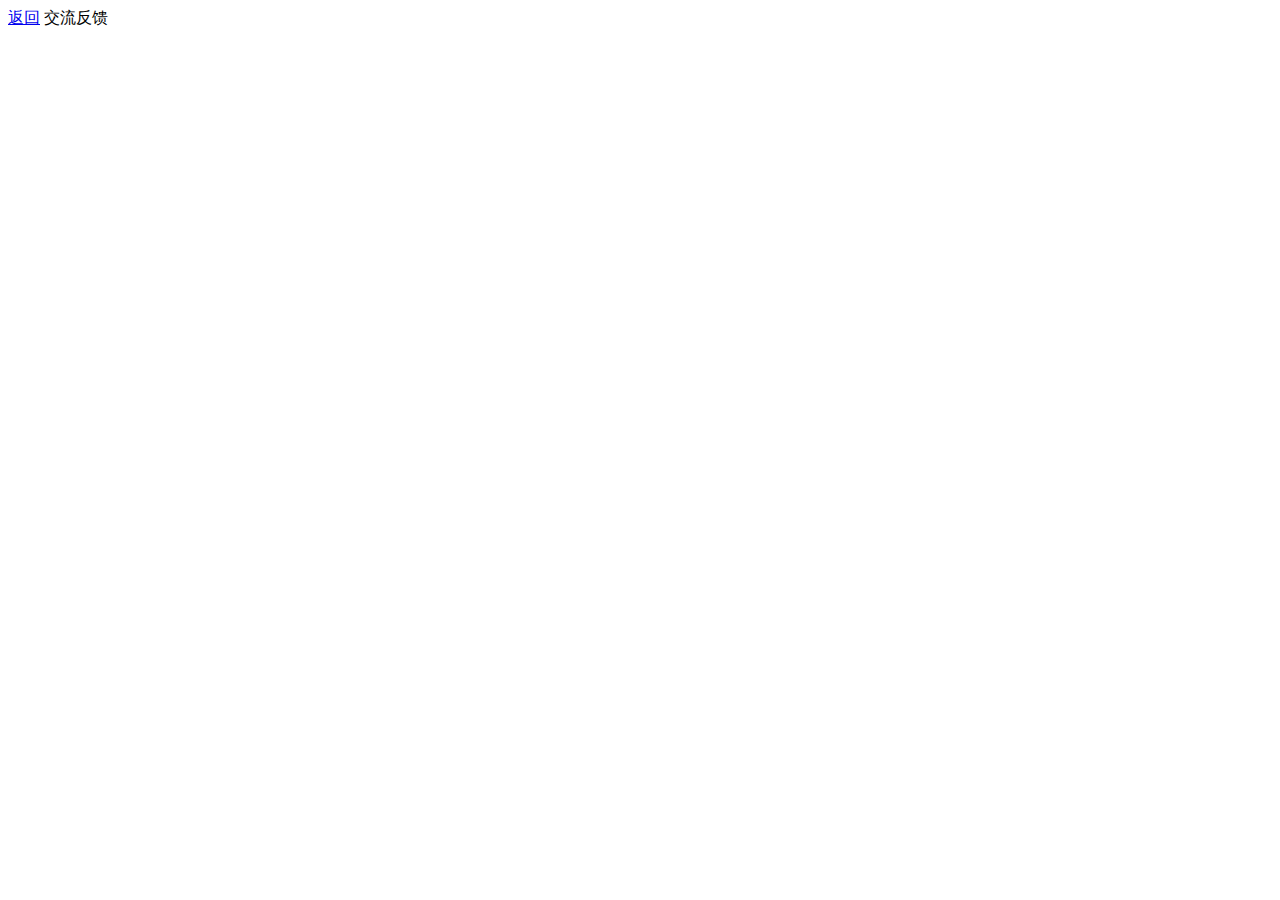
==== commit d178e34f: "增加交流评论" ====
--- a/Web/Comments.html
+++ b/Web/Comments.html
@@ -1,47 +1,47 @@
+<!--
+******************************************
+********** iEdon URPScoreHelper **********
+**********         View         **********
+**********  Copyright (C) iEdon **********
+******************************************
+-->
 <!DOCTYPE html>
 <html>
-<head>
-<meta charset="gb2312">
-<meta http-equiv="X-UA-Compatible" content="IE=edge">
-<title>���� - Ψ��С����</title>
-<meta name="viewport" content="initial-scale=1, maximum-scale=1">
-<link rel="shortcut icon" href="/favicon.ico">
-<meta name="apple-mobile-web-app-capable" content="yes">
-<meta name="apple-mobile-web-app-status-bar-style" content="black">
-<link rel="stylesheet" href="css/sm.min.css">
-<link rel="stylesheet" href="css/sm-extend.min.css">
-</head>
-<body>
-<div class="page-group">
-	<div class="page">
-		<header class="bar bar-nav">
-		<button class="button button-link button-nav pull-left">
-		<span class="icon icon-left"></span><a class="external" href="index.cgi">����</a></button>
-		<h1 class="title">����</h1>
-		</header>
-		<div class="content" style="opacity: 0.75;z-index:9999">
-		<div class="content-block" style="overflow: hidden">
-			<b>˵����</b><br />
-			<small>��λ���ǣ����ǹ���ѧԺ��ѧ��������ѯ������������ҵ��ʱ�乹���ģ�ּ�ڷ����Ҳ�ѯ�Լ��ĳɼ���ϣ�����ϲ����</small>
-			<br /><br />
-			<b>��������:</b><br />
-			<small>
-			ʹ�ñ����߲�����һ��Ӱ�켰�����ʹ���߱��˳е������߲��е��κ����Ρ�ʹ�ü�����Ĭ��ͬ�⡣<br />
-			���ǳ�ŵ���ռ�ʹ���ߵĸ�����Ϣ�������ʹ�á�<br />
-			</small>
-			<br />
-			<p>��ʲô�뷨�Ͳ۵㶼�������ɣ�лл~</p>
-			<!--WAP��-->
-			<div id="SOHUCS" sid="COMMENTS" ></div>
-			<script id="changyan_mobile_js" charset="utf-8" type="text/javascript" 
-			src="http://changyan.sohu.com/upload/mobile/wap-js/changyan_mobile.js?client_id=cyt4tiNNC&conf=prod_e775fafab508641476182f98d67ee4b6">
-			</script>
+	<head>
+		<meta charset="utf-8">
+		<meta name="viewport" content="width=device-width, initial-scale=1, maximum-scale=1">
+		<title>交流反馈</title>
+		<link rel="stylesheet" href="/css/weui.min.css">
+		<link rel="stylesheet" href="/css/jquery-weui.min.css">
+		<link rel="stylesheet" href="/css/project.css">
+		<link rel="stylesheet" href="/css/font-awesome.min.css">
+		<link rel="shortcut icon" href="URPScoreHelper.ico">
+	</head>
+	<body>
+		<div id="container">
+			<div class="i_page-navbar">
+				<a href="/main.fcgi" class="return"><i class="fa fa-arrow-left"></i>返回</a>
+				<i class="fa fa-commenting"></i>交流反馈
+			</div>
+			<div class="content">
+				<div id="SOHUCS" sid="YZU_COMMENTS" ></div>
+				<script id="changyan_mobile_js" charset="utf-8" type="text/javascript" 
+				src="https://changyan.sohu.com/upload/mobile/wap-js/changyan_mobile.js?client_id=cyt4Djfwy&conf=prod_57f3bcb7fe25f94e5d280b37453eee4e">
+				</script>
+			</div>
 		</div>
-	</div>
-</div>
-<script type='text/javascript' src='js/zepto.min.js' charset='utf-8'></script>
-<script type='text/javascript' src='js/URPScoreHelper.js' charset='gb2312'></script>
-<script type='text/javascript' src='js/sm.min.js' charset='utf-8'></script>
-<script type='text/javascript' src='js/sm-extend.min.js' charset='utf-8'></script>
-</body>
+		<div class="loading">
+			<div class="loading_animation">
+				<div class="round"></div>
+				<div class="round"></div>
+				<div class="round"></div>
+				<div class="round"></div>
+			</div>
+		</div>
+		<br />
+		<script charset="utf-8" src="js/jquery.min.js"></script>
+		<script charset="utf-8" src="js/jquery-weui.min.js"></script>
+		<script charset="utf-8" src="js/swiper.min.js"></script>
+		<script charset="utf-8" src="js/URPScoreHelper.js"></script>
+	</body>
 </html>